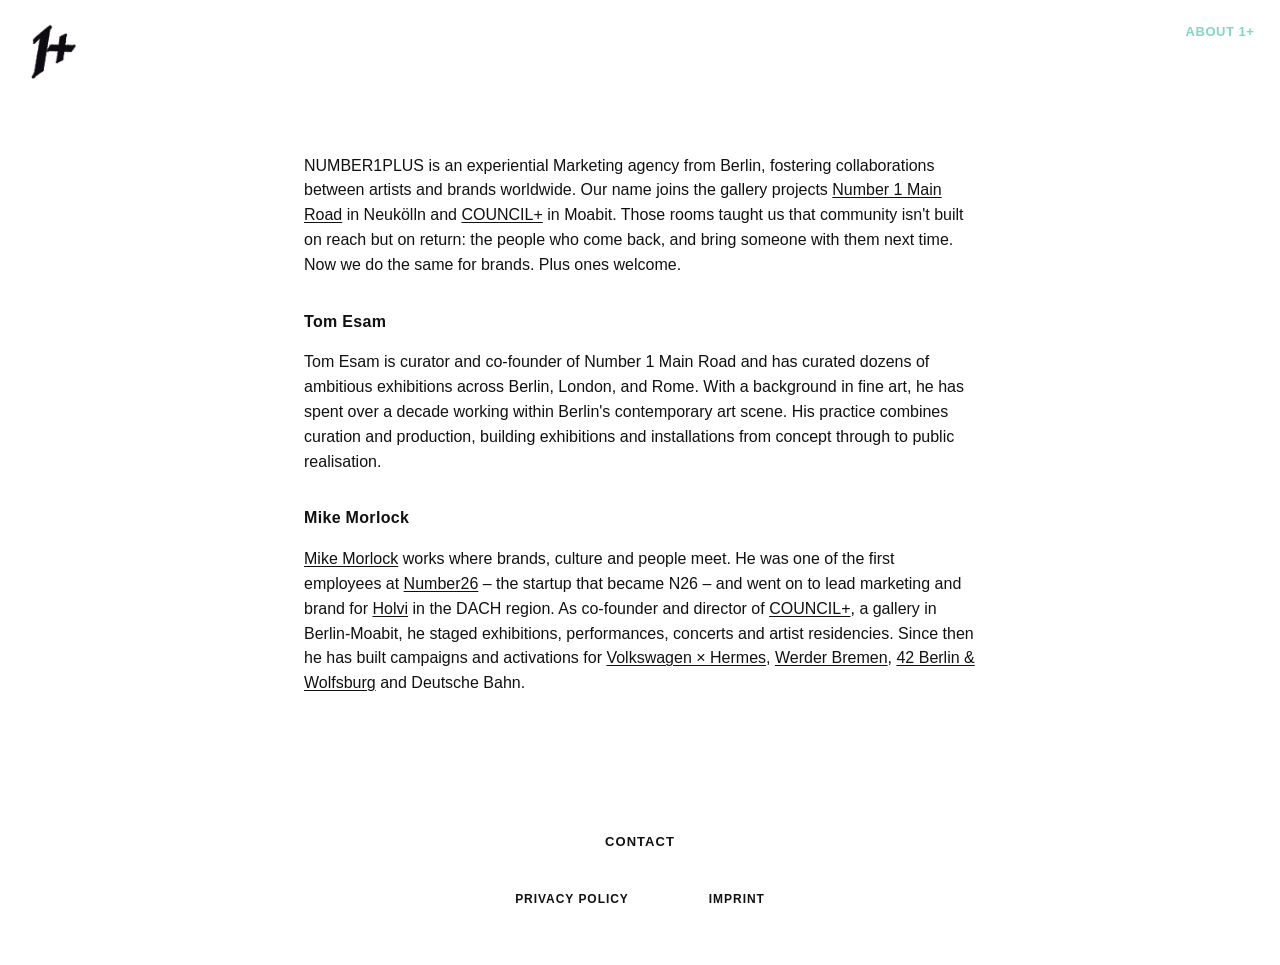
==== about.html @ 21943178 "Replace the Cargo site with a static GitHub Pages build. Keeps the N1+ pages, assets, and number1plu" ====
<!DOCTYPE html>
<html lang="en">
  <head>
    <meta charset="utf-8" />
    <meta name="viewport" content="width=device-width, initial-scale=1" />
    <title>about — N1+</title>
    <meta
      name="description"
      content="NUMBER1PLUS is an experiential marketing agency from Berlin."
    />
    <link rel="icon" href="assets/favicon.ico" />
    <link rel="stylesheet" href="styles.css" />
  </head>
  <body class="page-about">
    <header class="site-header">
      <a class="logo" href="index.html" aria-label="N1+ home">
        <img src="assets/logo.gif" alt="1+" width="52" height="56" />
      </a>
      <a class="nav-about is-active" href="about.html">ABOUT 1+</a>
    </header>

    <main class="panel is-open">
      <div class="panel-inner">
        <p class="lede">
          NUMBER1PLUS is an experiential Marketing agency from Berlin, fostering
          collaborations between artists and brands worldwide. Our name joins the
          gallery projects
          <a href="https://www.instagram.com/number1mainroad/" target="_blank" rel="noopener noreferrer">Number 1 Main Road</a>
          in Neukölln and
          <a href="https://www.instagram.com/council.plus/" target="_blank" rel="noopener noreferrer">COUNCIL+</a>
          in Moabit. Those rooms taught us that community isn't built on reach
          but on return: the people who come back, and bring someone with them
          next time. Now we do the same for brands. Plus ones welcome.
        </p>

        <h2>Tom Esam</h2>
        <p>
          Tom Esam is curator and co-founder of Number 1 Main Road and has
          curated dozens of ambitious exhibitions across Berlin, London, and
          Rome. With a background in fine art, he has spent over a decade
          working within Berlin's contemporary art scene. His practice combines
          curation and production, building exhibitions and installations from
          concept through to public realisation.
        </p>

        <h2>Mike Morlock</h2>
        <p class="bio">
          <a href="https://mikemorlock.de/" target="_blank" rel="noopener noreferrer">Mike Morlock</a>
          works where brands, culture and people meet. He was one of the first
          employees at
          <a href="https://mikemorlock.de/n26-brand-strategy-and-community-case-study" target="_blank" rel="noopener noreferrer">Number26</a>
          – the startup that became N26 – and went on to lead marketing and
          brand for
          <a href="https://mikemorlock.de/holvi-fintech-marketing-events-and-trade-fairs" target="_blank" rel="noopener noreferrer">Holvi</a>
          in the DACH region. As co-founder and director of
          <a href="https://mikemorlock.de/council-plus-art-exhibitions-berlin" target="_blank" rel="noopener noreferrer">COUNCIL+</a>,
          a gallery in Berlin-Moabit, he staged exhibitions, performances,
          concerts and artist residencies. Since then he has built campaigns and
          activations for
          <a href="https://mikemorlock.de/volkswagen-x-hermes-future-logistics-challenge" target="_blank" rel="noopener noreferrer">Volkswagen × Hermes</a>,
          <a href="https://mikemorlock.de/werder-lab-startup-challenge-for-werder-bremen" target="_blank" rel="noopener noreferrer">Werder Bremen</a>,
          <a href="https://mikemorlock.de/42-berlin-and-wolfsburg-student-recruitment-campaign" target="_blank" rel="noopener noreferrer">42 Berlin &amp; Wolfsburg</a>
          and Deutsche Bahn.
        </p>
      </div>
    </main>

    <footer class="site-footer">
      <a class="footer-contact" href="contact.html">Contact</a>
      <nav class="legal-links" aria-label="Legal">
        <a href="privacy.html">Privacy Policy</a>
        <a href="imprint.html">Imprint</a>
      </nav>
    </footer>
  </body>
</html>
---- styles.css ----
:root {
  --black: #111;
  --muted: #111;
  --mint: #7ed9c3;
  --max: 42rem;
  --pad: 1.5rem;
}

*,
*::before,
*::after {
  box-sizing: border-box;
}

html {
  scroll-behavior: smooth;
}

body {
  margin: 0;
  min-height: 100vh;
  display: flex;
  flex-direction: column;
  color: var(--black);
  background: #fff;
  font-family: "Helvetica Neue", Helvetica, Arial, sans-serif;
  font-size: 16px;
  line-height: 1.55;
  font-weight: 400;
  -webkit-font-smoothing: antialiased;
}

img {
  max-width: 100%;
  height: auto;
  display: block;
}

a {
  color: inherit;
}

a:hover {
  opacity: 0.65;
}

.site-header {
  display: flex;
  align-items: flex-start;
  justify-content: space-between;
  padding: 1.35rem 1.6rem 0;
  position: sticky;
  top: 0;
  background: #fff;
  z-index: 10;
}

.logo {
  display: block;
  width: 56px;
  height: 60px;
  overflow: hidden;
  flex-shrink: 0;
}

.logo img {
  width: 56px;
  height: auto;
  display: block;
}

.nav-about {
  font-size: 13px;
  font-weight: 700;
  letter-spacing: 0.04em;
  text-decoration: none;
  text-transform: uppercase;
}

.nav-about.is-active,
body.page-about .nav-about {
  color: var(--mint);
}

.hero {
  flex: 1;
  display: flex;
  flex-direction: column;
  align-items: center;
  justify-content: center;
  padding: 2rem var(--pad) 1.5rem;
}

.hero-art {
  width: min(640px, 92vw);
}

.hero-art video {
  width: 100%;
  height: auto;
  display: block;
}

.tagline {
  margin: 2.75rem 0 0;
  font-size: 13px;
  font-weight: 700;
  letter-spacing: 0.08em;
  text-transform: uppercase;
  text-align: center;
  background: linear-gradient(
    90deg,
    #111 0%,
    #111 28%,
    #0a9dff 42%,
    #9be15d 50%,
    #0a9dff 58%,
    #111 72%,
    #111 100%
  );
  -webkit-background-clip: text;
  background-clip: text;
  color: transparent;
}

.site-footer {
  display: flex;
  flex-direction: column;
  align-items: center;
  gap: 2.4rem;
  padding: 2.5rem var(--pad) 3.5rem;
}

.footer-contact {
  font-size: 13px;
  font-weight: 700;
  letter-spacing: 0.08em;
  text-decoration: none;
  text-transform: uppercase;
}

.legal-links {
  display: flex;
  gap: 5rem;
}

.legal-links a {
  font-size: 12px;
  font-weight: 700;
  letter-spacing: 0.08em;
  text-decoration: none;
  text-transform: uppercase;
}

.panel {
  display: none;
  flex: 1;
  padding: 4.5rem var(--pad) 5rem;
}

.panel.is-open {
  display: block;
}

.panel-inner {
  max-width: var(--max);
  margin: 0 auto;
}

.panel h1,
.panel h2 {
  font-size: 1rem;
  font-weight: 700;
  letter-spacing: 0.02em;
  margin: 0 0 1rem;
}

.panel h2 {
  margin-top: 2rem;
}

.panel a {
  text-underline-offset: 0.15em;
}

.panel p,
.panel li {
  margin: 0 0 1rem;
}

.panel ul {
  padding-left: 1.1rem;
}

.lede {
  margin-bottom: 2.2rem;
}

.bio {
  margin-top: 2rem;
}

.contact-form {
  max-width: 22rem;
}

.contact-form label {
  display: block;
  font-size: 13px;
  margin: 0 0 0.35rem;
}

.contact-form input,
.contact-form textarea {
  width: 100%;
  border: none;
  border-bottom: 1px solid #111;
  padding: 0.4rem 0 0.5rem;
  margin-bottom: 1.4rem;
  font: inherit;
  background: transparent;
  outline: none;
}

.contact-form textarea {
  min-height: 8rem;
  resize: vertical;
}

.form-actions {
  display: flex;
  gap: 1.5rem;
}

.form-actions button {
  border: none;
  background: none;
  font: inherit;
  font-size: 13px;
  font-weight: 700;
  letter-spacing: 0.06em;
  text-transform: uppercase;
  cursor: pointer;
  padding: 0;
}

.form-note {
  font-size: 13px;
  margin-top: 1.5rem;
}

.hidden-home .hero,
.hidden-home .site-footer {
  display: none;
}

@media (max-width: 700px) {
  .legal-links {
    gap: 2rem;
  }
}
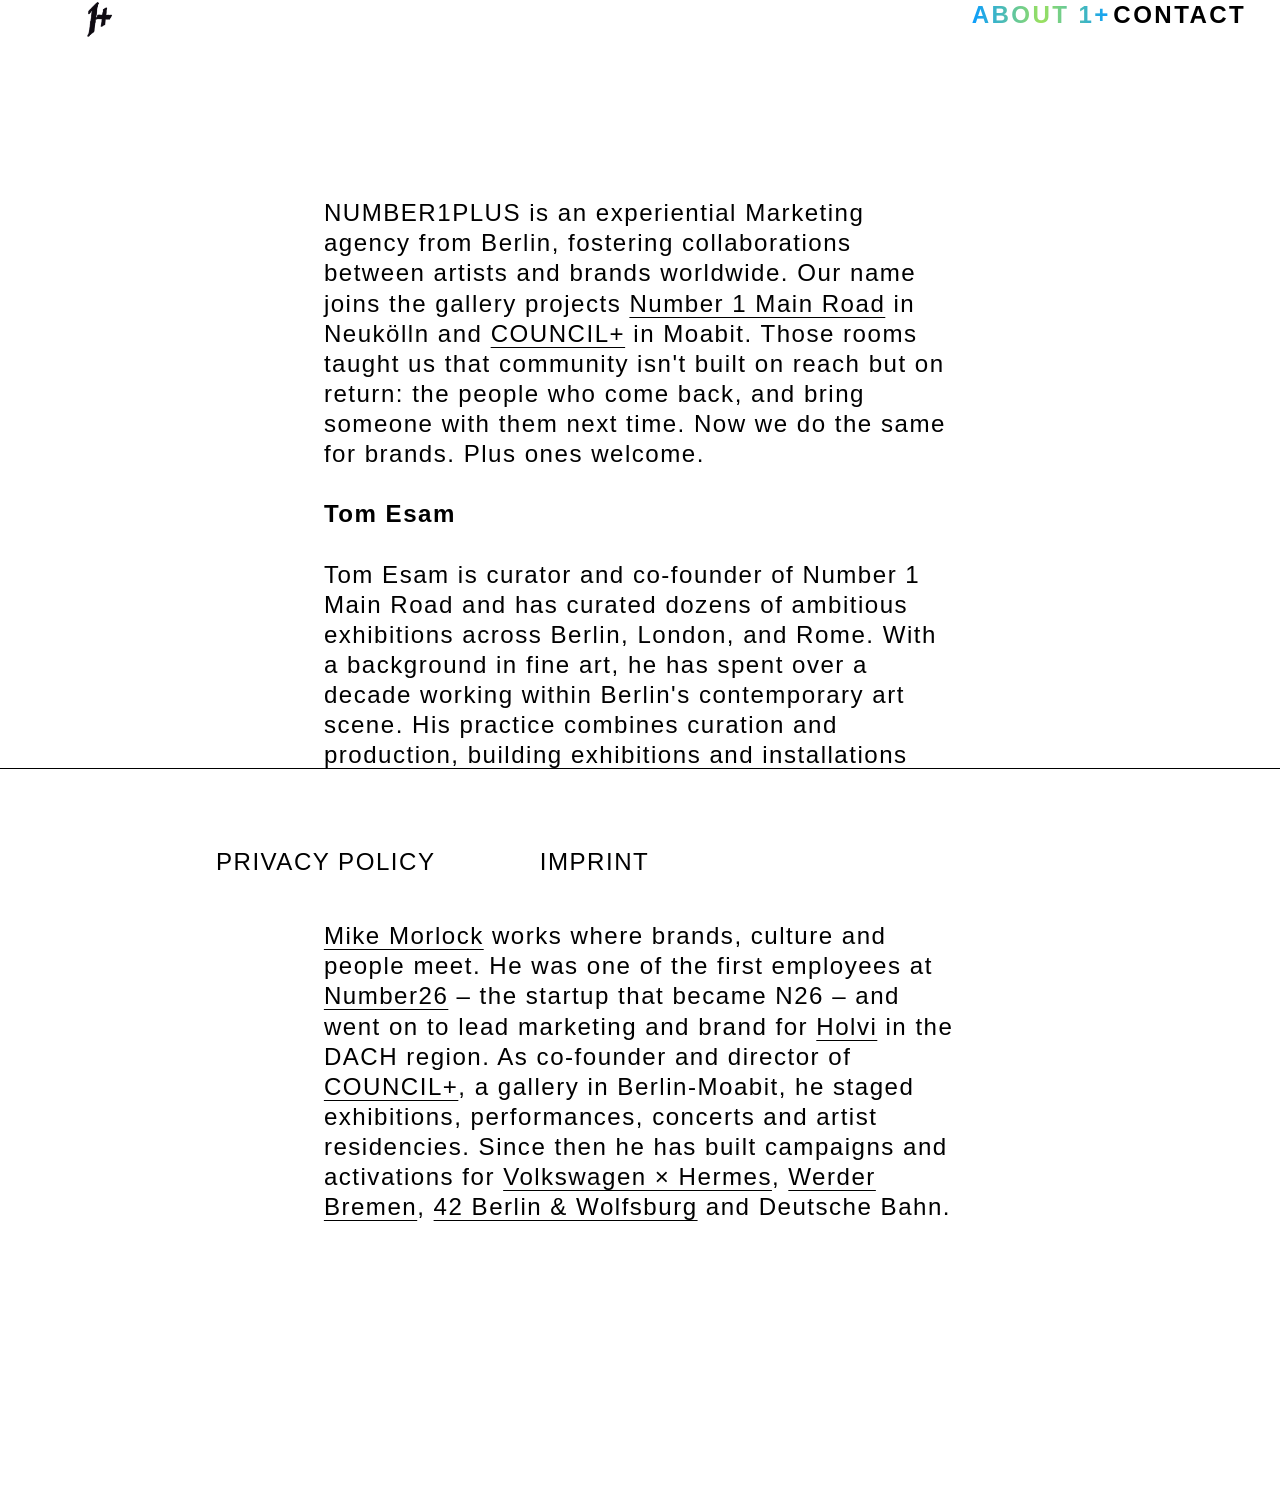
==== commit 208d6096: "Match the pages to the Cargo type, grid, and link styles. Uses Monument Grotesk, the 12-column layou" ====
--- a/about.html
+++ b/about.html
@@ -11,66 +11,83 @@
     <link rel="icon" href="assets/favicon.ico" />
     <link rel="stylesheet" href="styles.css" />
   </head>
-  <body class="page-about">
-    <header class="site-header">
-      <a class="logo" href="index.html" aria-label="N1+ home">
-        <img src="assets/logo.gif" alt="1+" width="52" height="56" />
-      </a>
-      <a class="nav-about is-active" href="about.html">ABOUT 1+</a>
+  <body>
+    <header class="pinned-top">
+      <div class="cols">
+        <div class="span-2 center">
+          <a class="logo" href="index.html" aria-label="N1+ home">
+            <img src="assets/logo.gif" alt="1+" width="526" height="570" />
+          </a>
+        </div>
+        <div class="span-7"></div>
+        <div class="span-1 center">
+          <a class="type-fine nav-link active" href="about.html">ABOUT 1+</a>
+        </div>
+        <div class="span-2 center">
+          <a class="type-fine nav-link" href="contact.html">CONTACT</a>
+        </div>
+      </div>
     </header>
 
-    <main class="panel is-open">
-      <div class="panel-inner">
-        <p class="lede">
-          NUMBER1PLUS is an experiential Marketing agency from Berlin, fostering
-          collaborations between artists and brands worldwide. Our name joins the
-          gallery projects
-          <a href="https://www.instagram.com/number1mainroad/" target="_blank" rel="noopener noreferrer">Number 1 Main Road</a>
-          in Neukölln and
-          <a href="https://www.instagram.com/council.plus/" target="_blank" rel="noopener noreferrer">COUNCIL+</a>
-          in Moabit. Those rooms taught us that community isn't built on reach
-          but on return: the people who come back, and bring someone with them
-          next time. Now we do the same for brands. Plus ones welcome.
-        </p>
-
-        <h2>Tom Esam</h2>
-        <p>
-          Tom Esam is curator and co-founder of Number 1 Main Road and has
-          curated dozens of ambitious exhibitions across Berlin, London, and
-          Rome. With a background in fine art, he has spent over a decade
-          working within Berlin's contemporary art scene. His practice combines
-          curation and production, building exhibitions and installations from
-          concept through to public realisation.
-        </p>
-
-        <h2>Mike Morlock</h2>
-        <p class="bio">
-          <a href="https://mikemorlock.de/" target="_blank" rel="noopener noreferrer">Mike Morlock</a>
-          works where brands, culture and people meet. He was one of the first
-          employees at
-          <a href="https://mikemorlock.de/n26-brand-strategy-and-community-case-study" target="_blank" rel="noopener noreferrer">Number26</a>
-          – the startup that became N26 – and went on to lead marketing and
-          brand for
-          <a href="https://mikemorlock.de/holvi-fintech-marketing-events-and-trade-fairs" target="_blank" rel="noopener noreferrer">Holvi</a>
-          in the DACH region. As co-founder and director of
-          <a href="https://mikemorlock.de/council-plus-art-exhibitions-berlin" target="_blank" rel="noopener noreferrer">COUNCIL+</a>,
-          a gallery in Berlin-Moabit, he staged exhibitions, performances,
-          concerts and artist residencies. Since then he has built campaigns and
-          activations for
-          <a href="https://mikemorlock.de/volkswagen-x-hermes-future-logistics-challenge" target="_blank" rel="noopener noreferrer">Volkswagen × Hermes</a>,
-          <a href="https://mikemorlock.de/werder-lab-startup-challenge-for-werder-bremen" target="_blank" rel="noopener noreferrer">Werder Bremen</a>,
-          <a href="https://mikemorlock.de/42-berlin-and-wolfsburg-student-recruitment-campaign" target="_blank" rel="noopener noreferrer">42 Berlin &amp; Wolfsburg</a>
-          and Deutsche Bahn.
-        </p>
+    <main class="page-main">
+      <div class="cols">
+        <div class="span-3"></div>
+        <div class="span-6">
+          <div class="type-ultra">
+            NUMBER1PLUS is an experiential Marketing agency from Berlin, fostering
+            collaborations between artists and brands worldwide. Our name joins the
+            gallery projects
+            <a href="https://www.instagram.com/number1mainroad/" target="_blank" rel="noopener noreferrer">Number 1 Main Road</a>
+            in Neukölln and
+            <a href="https://www.instagram.com/council.plus/" target="_blank" rel="noopener noreferrer">COUNCIL+</a>
+            in Moabit. Those rooms taught us that community isn't built on reach
+            but on return: the people who come back, and bring someone with them
+            next time. Now we do the same for brands. Plus ones welcome.
+            <br /><br />
+            <b>Tom Esam</b>
+            <br /><br />
+            Tom Esam is curator and co-founder of Number 1 Main Road and has
+            curated dozens of ambitious exhibitions across Berlin, London, and
+            Rome. With a background in fine art, he has spent over a decade
+            working within Berlin's contemporary art scene. His practice combines
+            curation and production, building exhibitions and installations from
+            concept through to public realisation.
+            <br /><br /><br />
+            <b>Mike Morlock</b>
+            <br /><br />
+            <a href="https://mikemorlock.de/" target="_blank" rel="noopener noreferrer">Mike Morlock</a>
+            works where brands, culture and people meet. He was one of the first
+            employees at
+            <a href="https://mikemorlock.de/n26-brand-strategy-and-community-case-study" target="_blank" rel="noopener noreferrer">Number26</a>
+            – the startup that became N26 – and went on to lead marketing and
+            brand for
+            <a href="https://mikemorlock.de/holvi-fintech-marketing-events-and-trade-fairs" target="_blank" rel="noopener noreferrer">Holvi</a>
+            in the DACH region. As co-founder and director of
+            <a href="https://mikemorlock.de/council-plus-art-exhibitions-berlin" target="_blank" rel="noopener noreferrer">COUNCIL+</a>,
+            a gallery in Berlin-Moabit, he staged exhibitions, performances,
+            concerts and artist residencies. Since then he has built campaigns and
+            activations for
+            <a href="https://mikemorlock.de/volkswagen-x-hermes-future-logistics-challenge" target="_blank" rel="noopener noreferrer">Volkswagen × Hermes</a>,
+            <a href="https://mikemorlock.de/werder-lab-startup-challenge-for-werder-bremen" target="_blank" rel="noopener noreferrer">Werder Bremen</a>,
+            <a href="https://mikemorlock.de/42-berlin-and-wolfsburg-student-recruitment-campaign" target="_blank" rel="noopener noreferrer">42 Berlin &amp; Wolfsburg</a>
+            and Deutsche Bahn.
+          </div>
+        </div>
+        <div class="span-3"></div>
       </div>
     </main>
 
-    <footer class="site-footer">
-      <a class="footer-contact" href="contact.html">Contact</a>
-      <nav class="legal-links" aria-label="Legal">
-        <a href="privacy.html">Privacy Policy</a>
-        <a href="imprint.html">Imprint</a>
-      </nav>
+    <footer class="pinned-bottom">
+      <hr class="site-rule" />
+      <div class="cols footer-links">
+        <div class="span-2"></div>
+        <div class="span-3">
+          <span class="type-ultra"><a href="privacy.html">PRIVACY POLICY</a></span>
+        </div>
+        <div class="span-7">
+          <span class="type-ultra"><a href="imprint.html">IMPRINT</a></span>
+        </div>
+      </div>
     </footer>
   </body>
 </html>
--- a/styles.css
+++ b/styles.css
@@ -1,9 +1,32 @@
+@font-face {
+  font-display: block;
+  font-family: "Monument Grotesk Variable";
+  src: url("https://type.cargo.site/files/CargoMonumentGroteskPlusVariable.woff2")
+    format("woff2");
+  font-style: normal;
+  font-weight: 200 1000;
+}
+
+@font-face {
+  font-display: block;
+  font-family: "Monument Grotesk Variable";
+  src: url("https://type.cargo.site/files/CargoMonumentGroteskItalicPlusVariable.woff2")
+    format("woff2");
+  font-style: italic;
+  font-weight: 200 1000;
+}
+
 :root {
-  --black: #111;
-  --muted: #111;
-  --mint: #7ed9c3;
-  --max: 42rem;
-  --pad: 1.5rem;
+  --base-size: 15.552px;
+  --black: #000;
+  --sky: linear-gradient(
+    90deg,
+    #0a9dff 0%,
+    #9be15d 25%,
+    #0a9dff 50%,
+    #9be15d 75%,
+    #0a9dff 100%
+  );
 }
 
 *,
@@ -13,7 +36,8 @@
 }
 
 html {
-  scroll-behavior: smooth;
+  font-size: var(--base-size);
+  background: #fff;
 }
 
 body {
@@ -23,208 +47,237 @@
   flex-direction: column;
   color: var(--black);
   background: #fff;
-  font-family: "Helvetica Neue", Helvetica, Arial, sans-serif;
-  font-size: 16px;
-  line-height: 1.55;
+  font-family: "Monument Grotesk Variable", "Helvetica Neue", Helvetica, Arial,
+    sans-serif;
   font-weight: 400;
+  font-style: normal;
+  -moz-osx-font-smoothing: grayscale;
   -webkit-font-smoothing: antialiased;
-}
-
-img {
+  padding-bottom: 8rem;
+}
+
+img,
+video {
   max-width: 100%;
   height: auto;
   display: block;
 }
 
-a {
-  color: inherit;
-}
-
-a:hover {
-  opacity: 0.65;
-}
-
-.site-header {
-  display: flex;
-  align-items: flex-start;
-  justify-content: space-between;
-  padding: 1.35rem 1.6rem 0;
-  position: sticky;
-  top: 0;
+.pinned-top {
+  padding: 0;
+}
+
+.pinned-bottom {
+  position: fixed;
+  left: 0;
+  right: 0;
+  bottom: 0;
+  z-index: 5;
+  margin-top: auto;
+  padding: 0 0 1.5rem;
   background: #fff;
-  z-index: 10;
+}
+
+.cols {
+  display: grid;
+  grid-template-columns: repeat(12, minmax(0, 1fr));
+  column-gap: 1rem;
+  width: 100%;
+}
+
+.span-1 { grid-column: span 1; }
+.span-2 { grid-column: span 2; }
+.span-3 { grid-column: span 3; }
+.span-6 { grid-column: span 6; }
+.span-7 { grid-column: span 7; }
+.span-10 { grid-column: span 10; }
+
+.center {
+  text-align: center;
 }
 
 .logo {
-  display: block;
-  width: 56px;
-  height: 60px;
-  overflow: hidden;
-  flex-shrink: 0;
+  display: inline-block;
+  width: calc(50vh * 0.086 / 1.0836501901140685);
+  max-width: 100%;
+  line-height: 0;
 }
 
 .logo img {
-  width: 56px;
+  width: 100%;
   height: auto;
-  display: block;
-}
-
-.nav-about {
-  font-size: 13px;
-  font-weight: 700;
-  letter-spacing: 0.04em;
+}
+
+.type-fine,
+.type-ultra {
+  font-family: "Monument Grotesk Variable", "Helvetica Neue", Helvetica, Arial,
+    sans-serif;
+  font-style: normal;
+  font-size: 1.55rem;
+  line-height: 1.25;
+  color: #000;
+  display: inline-block;
+}
+
+.type-fine {
+  font-weight: 717;
+  letter-spacing: 0.1em;
+  font-variation-settings: "wght" 717, "MONO" 0, "slnt" 0;
+}
+
+.type-ultra,
+.type-ultra b {
+  font-weight: 400;
+  letter-spacing: 0.062em;
+  font-variation-settings: "slnt" 0, "MONO" 0;
+}
+
+.type-ultra b {
+  font-weight: 717;
+  font-variation-settings: "wght" 717, "MONO" 0, "slnt" 0;
+}
+
+.type-ultra ul {
+  list-style: none;
+  margin: 0 0 1.25em;
+  padding: 0;
+}
+
+.type-ultra li::before {
+  content: "– ";
+}
+
+.nav-link {
   text-decoration: none;
-  text-transform: uppercase;
-}
-
-.nav-about.is-active,
-body.page-about .nav-about {
-  color: var(--mint);
+  white-space: nowrap;
+}
+
+[hidden] {
+  display: none !important;
+}
+
+.page-main {
+  padding: 10rem 0;
 }
 
 .hero {
-  flex: 1;
   display: flex;
   flex-direction: column;
   align-items: center;
-  justify-content: center;
-  padding: 2rem var(--pad) 1.5rem;
+  text-align: center;
 }
 
 .hero-art {
-  width: min(640px, 92vw);
-}
-
-.hero-art video {
-  width: 100%;
-  height: auto;
-  display: block;
+  width: min(100%, calc(50vh * 1.076 / 0.7111111111111111));
 }
 
 .tagline {
-  margin: 2.75rem 0 0;
-  font-size: 13px;
-  font-weight: 700;
-  letter-spacing: 0.08em;
-  text-transform: uppercase;
+  margin: calc(1.25em * 5) 0 0;
   text-align: center;
   background: linear-gradient(
     90deg,
-    #111 0%,
-    #111 28%,
-    #0a9dff 42%,
+    #000 0%,
+    #000 35%,
+    #0a9dff 45%,
     #9be15d 50%,
-    #0a9dff 58%,
-    #111 72%,
-    #111 100%
+    #0a9dff 55%,
+    #000 65%,
+    #000 100%
   );
+  background-size: 300% 100%;
   -webkit-background-clip: text;
   background-clip: text;
   color: transparent;
-}
-
-.site-footer {
-  display: flex;
-  flex-direction: column;
-  align-items: center;
-  gap: 2.4rem;
-  padding: 2.5rem var(--pad) 3.5rem;
-}
-
-.footer-contact {
-  font-size: 13px;
-  font-weight: 700;
-  letter-spacing: 0.08em;
+  -webkit-text-fill-color: transparent;
+  animation: n1-shimmer 5s linear infinite, n1-bob 3s ease-in-out infinite;
+}
+
+.site-rule {
+  border: 0;
+  border-top: 1px solid #000;
+  margin: 0;
+}
+
+.footer-links {
+  padding-top: calc(1.25em * 4);
+}
+
+a {
+  color: #000;
+  text-decoration: underline;
+  text-decoration-thickness: 1px;
+  text-underline-offset: 0.2em;
+}
+
+.pinned-top a,
+.pinned-bottom a,
+a.logo {
   text-decoration: none;
-  text-transform: uppercase;
-}
-
-.legal-links {
-  display: flex;
-  gap: 5rem;
-}
-
-.legal-links a {
-  font-size: 12px;
-  font-weight: 700;
-  letter-spacing: 0.08em;
-  text-decoration: none;
-  text-transform: uppercase;
-}
-
-.panel {
-  display: none;
-  flex: 1;
-  padding: 4.5rem var(--pad) 5rem;
-}
-
-.panel.is-open {
-  display: block;
-}
-
-.panel-inner {
-  max-width: var(--max);
-  margin: 0 auto;
-}
-
-.panel h1,
-.panel h2 {
-  font-size: 1rem;
-  font-weight: 700;
-  letter-spacing: 0.02em;
-  margin: 0 0 1rem;
-}
-
-.panel h2 {
-  margin-top: 2rem;
-}
-
-.panel a {
-  text-underline-offset: 0.15em;
-}
-
-.panel p,
-.panel li {
-  margin: 0 0 1rem;
-}
-
-.panel ul {
-  padding-left: 1.1rem;
-}
-
-.lede {
-  margin-bottom: 2.2rem;
-}
-
-.bio {
-  margin-top: 2rem;
+}
+
+a:hover,
+a:hover * {
+  background: var(--sky);
+  background-size: 200% 100%;
+  -webkit-background-clip: text;
+  background-clip: text;
+  color: transparent !important;
+  -webkit-text-fill-color: transparent;
+  animation: n1-link-sky 1.6s linear infinite;
+  text-decoration-color: #0a9dff;
+}
+
+a.active,
+a.active * {
+  background: linear-gradient(90deg, #0a9dff 0%, #9be15d 50%, #0a9dff 100%);
+  -webkit-background-clip: text;
+  background-clip: text;
+  color: transparent !important;
+  -webkit-text-fill-color: transparent;
+  text-decoration-color: #0a9dff;
+  animation: none !important;
+}
+
+a.logo,
+a.logo:hover,
+a.logo:hover *,
+a.logo:active,
+a.logo:active * {
+  background: none !important;
+  color: inherit !important;
+  -webkit-text-fill-color: currentcolor !important;
+  animation: none !important;
+  text-decoration: none !important;
 }
 
 .contact-form {
-  max-width: 22rem;
-}
-
-.contact-form label {
-  display: block;
-  font-size: 13px;
-  margin: 0 0 0.35rem;
+  width: 100%;
+}
+
+.contact-form label,
+.contact-form input,
+.contact-form textarea,
+.contact-form button {
+  font: inherit;
+  letter-spacing: inherit;
+  color: inherit;
 }
 
 .contact-form input,
 .contact-form textarea {
+  display: block;
   width: 100%;
-  border: none;
-  border-bottom: 1px solid #111;
+  border: 0;
+  border-bottom: 1px solid #000;
+  background: transparent;
   padding: 0.4rem 0 0.5rem;
-  margin-bottom: 1.4rem;
-  font: inherit;
-  background: transparent;
+  margin: 0 0 1.25em;
   outline: none;
+  resize: vertical;
 }
 
 .contact-form textarea {
   min-height: 8rem;
-  resize: vertical;
 }
 
 .form-actions {
@@ -233,29 +286,54 @@
 }
 
 .form-actions button {
-  border: none;
+  border: 0;
   background: none;
-  font: inherit;
-  font-size: 13px;
-  font-weight: 700;
-  letter-spacing: 0.06em;
-  text-transform: uppercase;
+  padding: 0;
   cursor: pointer;
-  padding: 0;
+  text-decoration: underline;
+  text-underline-offset: 0.2em;
 }
 
 .form-note {
-  font-size: 13px;
-  margin-top: 1.5rem;
-}
-
-.hidden-home .hero,
-.hidden-home .site-footer {
-  display: none;
+  margin-top: 1.25em;
+}
+
+@keyframes n1-link-sky {
+  from { background-position: 0 0; }
+  to { background-position: -200% 0; }
+}
+
+@keyframes n1-shimmer {
+  from { background-position: 100% 0; }
+  to { background-position: 0 0; }
+}
+
+@keyframes n1-bob {
+  0%,
+  100% { transform: translateY(0); }
+  50% { transform: translateY(-4px); }
+}
+
+@media (prefers-reduced-motion: reduce) {
+  .tagline,
+  a:hover,
+  a:hover * {
+    animation: none;
+  }
 }
 
 @media (max-width: 700px) {
-  .legal-links {
-    gap: 2rem;
+  .cols {
+    column-gap: 0.6rem;
   }
-}
+
+  .span-6,
+  .span-10 {
+    grid-column: 1 / -1;
+  }
+
+  .footer-links .span-3,
+  .footer-links .span-7 {
+    grid-column: span 6;
+  }
+}
